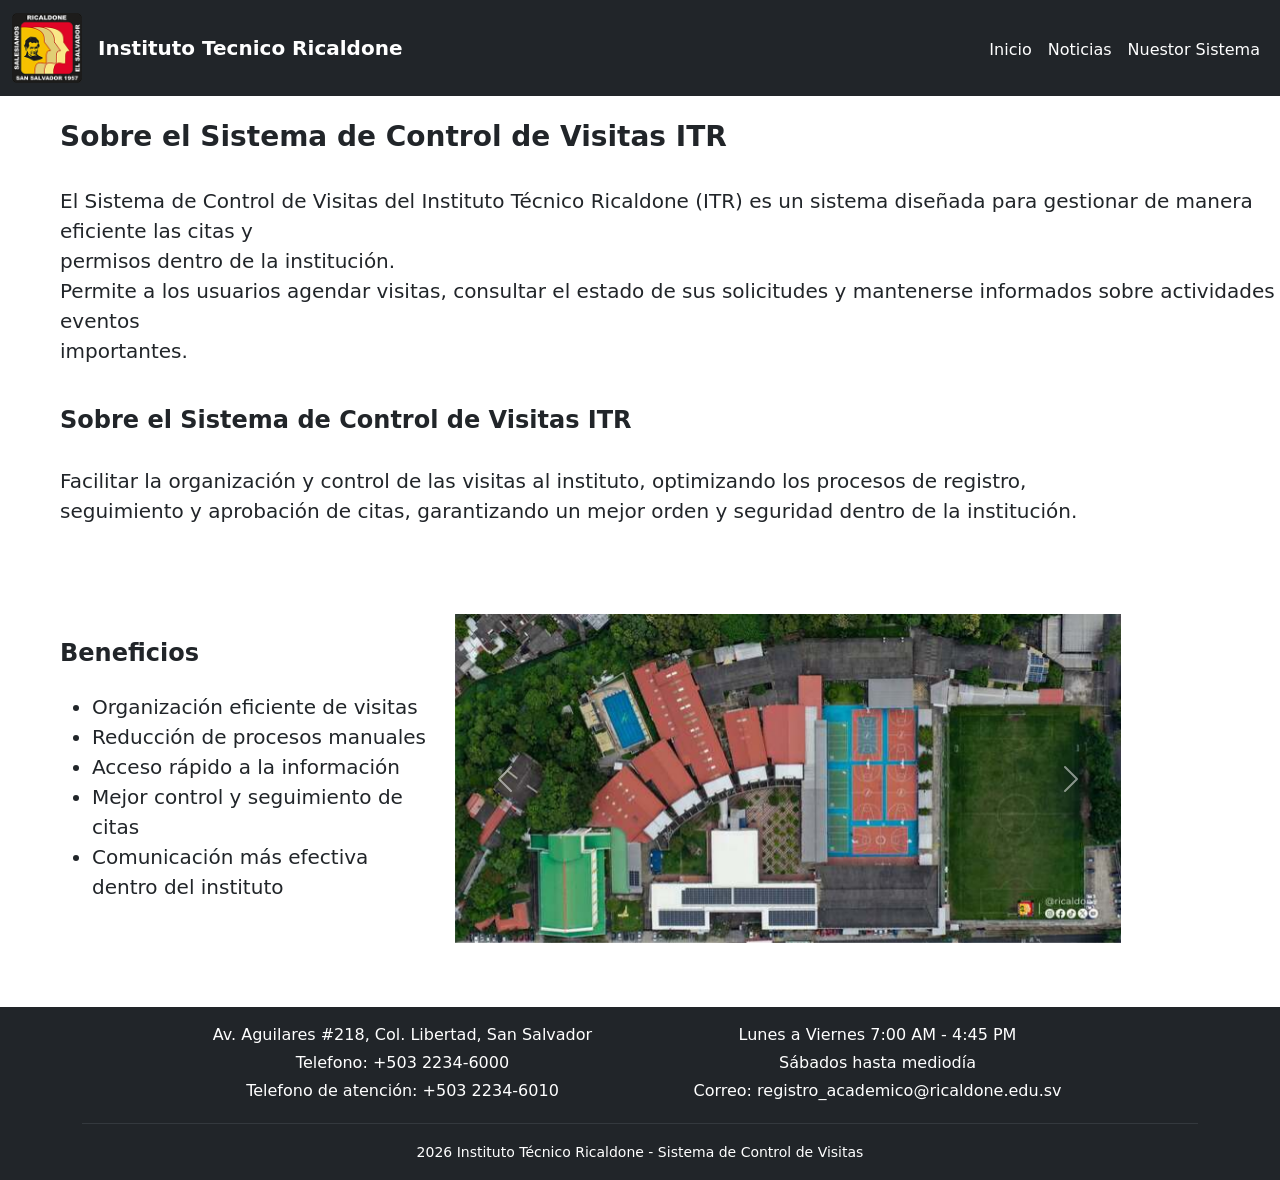
==== conoceMas.html @ c4373abd "comandos" ====
<!DOCTYPE html>
<html lang="en">
<head>
    <meta charset="UTF-8">
    <meta name="viewport" content="width=device-width, initial-scale=1.0">
    <title>Document</title>
    <link rel="stylesheet" href="./Style.css">
    <link href="https://cdn.jsdelivr.net/npm/bootstrap@5.3.8/dist/css/bootstrap.min.css" rel="stylesheet" integrity="sha384-sRIl4kxILFvY47J16cr9ZwB07vP4J8+LH7qKQnuqkuIAvNWLzeN8tE5YBujZqJLB" crossorigin="anonymous">
</head>
<body>
    

    <header>
        <nav class="navbar navbar-expand-lg bg-dark navbar-dark">
  <div class="container-fluid">
    <a class="navbar-brand d-flex align-items-center" href="#">
        <img src="img/logoRicaldone.png" alt="Logo Ricaldone" width="70px" class="me-3">
        <span class="fs-5 fw-semibold d-none d-sm-block">Instituto Tecnico Ricaldone</span>
      </a>
    <button class="navbar-toggler" type="button" data-bs-toggle="collapse" data-bs-target="#navbarNav" aria-controls="navbarNav" aria-expanded="false" aria-label="Toggle navigation">
      <span class="navbar-toggler-icon"></span>
    </button>
    <div class="collapse navbar-collapse" id="navbarNav">
      <ul class="navbar-nav ms-auto">
        <li class="nav-item">
          <a class="nav-link active" aria-current="page" href="#">Inicio</a>
        </li>
        <li class="nav-item">
          <a class="nav-link active" aria-current="page" href="#">Noticias</a>
        </li>
        <li class="nav-item">
          <a class="nav-link active" aria-current="page" href="#">Nuestor Sistema</a>
        </li>
      </ul>
    </div>
  </div>
</nav>  
    </header>

    
    <section class="container-fluid mx-5">

    <br>
    
    <h3 class="fw-bold" >
        Sobre el Sistema de Control de Visitas ITR
    </h3>
    <br>
    <p class="fs-5">
        El Sistema de Control de Visitas del Instituto Técnico Ricaldone (ITR) es un sistema diseñada para gestionar de manera eficiente las citas y<br>
        permisos dentro de la institución.<br>
        Permite a los usuarios agendar visitas, consultar el estado de sus solicitudes y mantenerse informados sobre actividades y eventos<br>
        importantes.
    </p>

    <br>

    <h4 class="fw-bold" >
        Sobre el Sistema de Control de Visitas ITR
    </h4>

    <br>

    <p class="fs-5">
        Facilitar la organización y control de las visitas al instituto, optimizando los procesos de registro,<br>
        seguimiento y aprobación de citas, garantizando un mejor orden y seguridad dentro de la institución.
    </p>

    <br>

    </section>

    <section class="container-fluid py-5">
    <div class="row align-items-center px-5">
    
        <div class="col-md-4">
        <h4 class="fw-bold  mb-4">Beneficios</h4>

        <ul class="fs-5">
            <li>Organización eficiente de visitas</li>
            <li>Reducción de procesos manuales</li>
            <li>Acceso rápido a la información</li>
            <li>Mejor control y seguimiento de citas</li>
            <li>Comunicación más efectiva dentro del instituto</li>
        </ul>
        </div>

        <div class="col-md-7">
        <div id="carouselInstituto" class="carousel slide" data-bs-ride="carousel">
            <div class="carousel-inner">

            <div class="carousel-item active">
                <img src="./img/crs2.jpg" class="d-block w-100 imagen-carousel" alt="Instituto">
            </div>

            </div>

            <button class="carousel-control-prev" type="button" data-bs-target="#carouselInstituto" data-bs-slide="prev">
            <span class="carousel-control-prev-icon"></span>
            </button>

            <button class="carousel-control-next" type="button" data-bs-target="#carouselInstituto" data-bs-slide="next">
            <span class="carousel-control-next-icon"></span>
            </button>
        </div>
        </div>

        
        <div class="col-md-1"></div>

    </div>
    </section>
    
    <footer class="py-3 mt-3 bg-dark text-white">
    <div class="container">
        <div class="row text-center justify-content-center">
            
            <div class="col-md-5">
                <p class="mb-1">
                    <i class="bi bi-geo-alt-fill"></i>
                    Av. Aguilares #218, Col. Libertad, San Salvador
                </p>
                <p class="mb-1">
                    <i class="bi bi-telephone-fill"></i>
                    Telefono: +503 2234-6000
                </p>
                <p class="mb-1">
                    <i class="bi bi-telephone-fill"></i>
                    Telefono de atención: +503 2234-6010
                </p>
                
            </div>

            <div class="col-md-5 mt-3 mt-md-0">
                <p class="mb-1">
                    Lunes a Viernes 7:00 AM - 4:45 PM
                </p>
                <p class="mb-1">
                    Sábados hasta mediodía
                </p>
                <p class="mb-1">
                    Correo:
                    registro_academico@ricaldone.edu.sv
                </p>
            </div>
            
        </div>
        
        <hr class="border-secondary">
        
        <div class="text-center">
            <small>
                2026 Instituto Técnico Ricaldone - Sistema de Control de Visitas
            </small>
        </div>
    </div>
</footer>
    
    <script src="https://cdn.jsdelivr.net/npm/bootstrap@5.3.8/dist/js/bootstrap.bundle.min.js" integrity="sha384-FKyoEForCGlyvwx9Hj09JcYn3nv7wiPVlz7YYwJrWVcXK/BmnVDxM+D2scQbITxI" crossorigin="anonymous"></script>


</body>
</html>
---- Style.css ----
body{

background-color: #FFFFFF;
}

.navbar-nav .nav-link{
    position: relative;
    padding-bottom: 5px;
}

.navbar-nav .nav-link::after{
    content: '';
    position: absolute;
    height: 2px;
    bottom: 0;
    left: 0;
    background-color: #fff;
    transition: width 0.3s ease;
}

.navbar-nav .nav-link:hover::after{
    width: 100%;

}
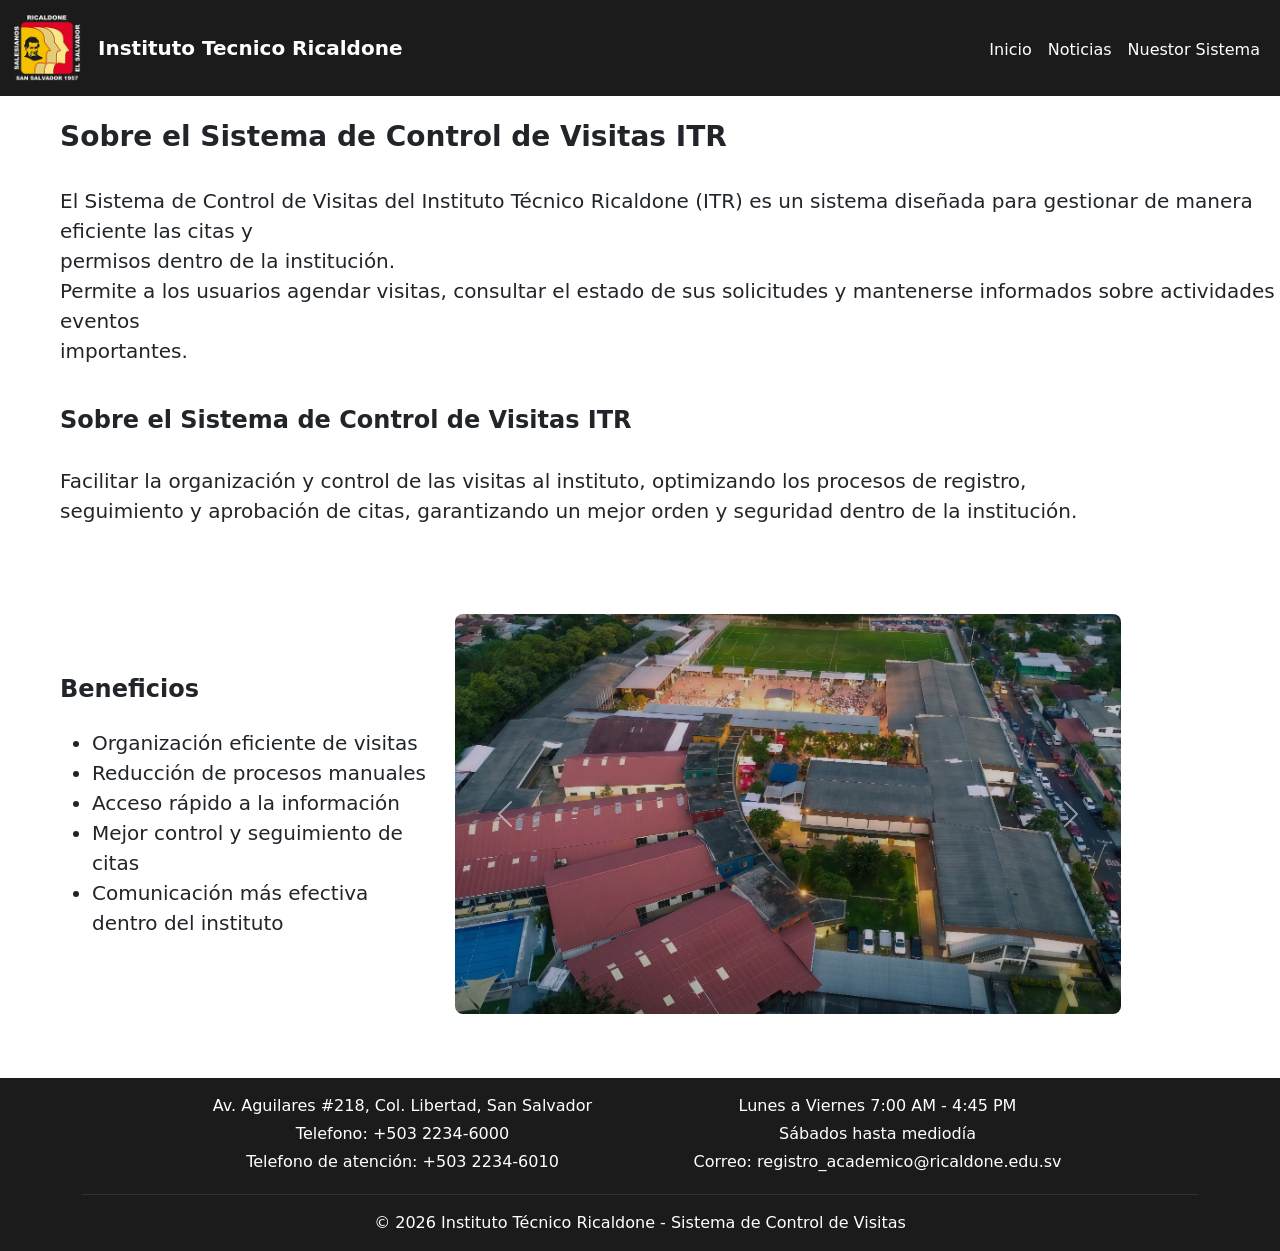
==== commit cfe942cf: "Cambios" ====
--- a/conoceMas.html
+++ b/conoceMas.html
@@ -11,9 +11,9 @@
     
 
     <header>
-        <nav class="navbar navbar-expand-lg bg-dark navbar-dark">
+        <nav class="navbar navbar-expand-lg  navbar-dark" style="background-color: #1C1B1B;">
   <div class="container-fluid">
-    <a class="navbar-brand d-flex align-items-center" href="#">
+    <a class="navbar-brand d-flex align-items-center" href="index.html">
         <img src="img/logoRicaldone.png" alt="Logo Ricaldone" width="70px" class="me-3">
         <span class="fs-5 fw-semibold d-none d-sm-block">Instituto Tecnico Ricaldone</span>
       </a>
@@ -23,13 +23,13 @@
     <div class="collapse navbar-collapse" id="navbarNav">
       <ul class="navbar-nav ms-auto">
         <li class="nav-item">
-          <a class="nav-link active" aria-current="page" href="#">Inicio</a>
+          <a class="nav-link active" aria-current="page" href="index.html">Inicio</a>
         </li>
         <li class="nav-item">
-          <a class="nav-link active" aria-current="page" href="#">Noticias</a>
+          <a class="nav-link active" aria-current="page" href="noticias.html">Noticias</a>
         </li>
         <li class="nav-item">
-          <a class="nav-link active" aria-current="page" href="#">Nuestor Sistema</a>
+          <a class="nav-link active" aria-current="page" href="nuestroSistema.html">Nuestor Sistema</a>
         </li>
       </ul>
     </div>
@@ -86,24 +86,28 @@
         </div>
 
         <div class="col-md-7">
-        <div id="carouselInstituto" class="carousel slide" data-bs-ride="carousel">
-            <div class="carousel-inner">
+  <div id="carouselInstituto" class="carousel slide" data-bs-ride="carousel">
+    <div class="carousel-inner">
 
-            <div class="carousel-item active">
-                <img src="./img/crs2.jpg" class="d-block w-100 imagen-carousel" alt="Instituto">
-            </div>
+      <div class="carousel-item active">
+        <img src="img/itr2.jpg" class="d-block w-100 imagen-carousel" alt="Instituto" style="height: 400px; object-fit: cover; border-radius: 8px;">
+      </div>
 
-            </div>
+      <div class="carousel-item">
+        <img src="img/ricaldone2.jpg" class="d-block w-100 imagen-carousel" alt="Instituto" style="height: 400px; object-fit: cover; border-radius: 8px;">
+      </div>
 
-            <button class="carousel-control-prev" type="button" data-bs-target="#carouselInstituto" data-bs-slide="prev">
-            <span class="carousel-control-prev-icon"></span>
-            </button>
+    </div>
 
-            <button class="carousel-control-next" type="button" data-bs-target="#carouselInstituto" data-bs-slide="next">
-            <span class="carousel-control-next-icon"></span>
-            </button>
-        </div>
-        </div>
+    <button class="carousel-control-prev" type="button" data-bs-target="#carouselInstituto" data-bs-slide="prev">
+      <span class="carousel-control-prev-icon" aria-hidden="true"></span>
+    </button>
+    
+    <button class="carousel-control-next" type="button" data-bs-target="#carouselInstituto" data-bs-slide="next">
+      <span class="carousel-control-next-icon" aria-hidden="true"></span>
+    </button>
+  </div>
+</div>
 
         
         <div class="col-md-1"></div>
@@ -111,7 +115,7 @@
     </div>
     </section>
     
-    <footer class="py-3 mt-3 bg-dark text-white">
+    <footer class="py-3 mt-3 text-white" style="background-color: #1C1B1B;">
     <div class="container">
         <div class="row text-center justify-content-center">
             
@@ -128,7 +132,6 @@
                     <i class="bi bi-telephone-fill"></i>
                     Telefono de atención: +503 2234-6010
                 </p>
-                
             </div>
 
             <div class="col-md-5 mt-3 mt-md-0">
@@ -149,9 +152,7 @@
         <hr class="border-secondary">
         
         <div class="text-center">
-            <small>
-                2026 Instituto Técnico Ricaldone - Sistema de Control de Visitas
-            </small>
+                &copy; 2026 Instituto Técnico Ricaldone - Sistema de Control de Visitas
         </div>
     </div>
 </footer>
